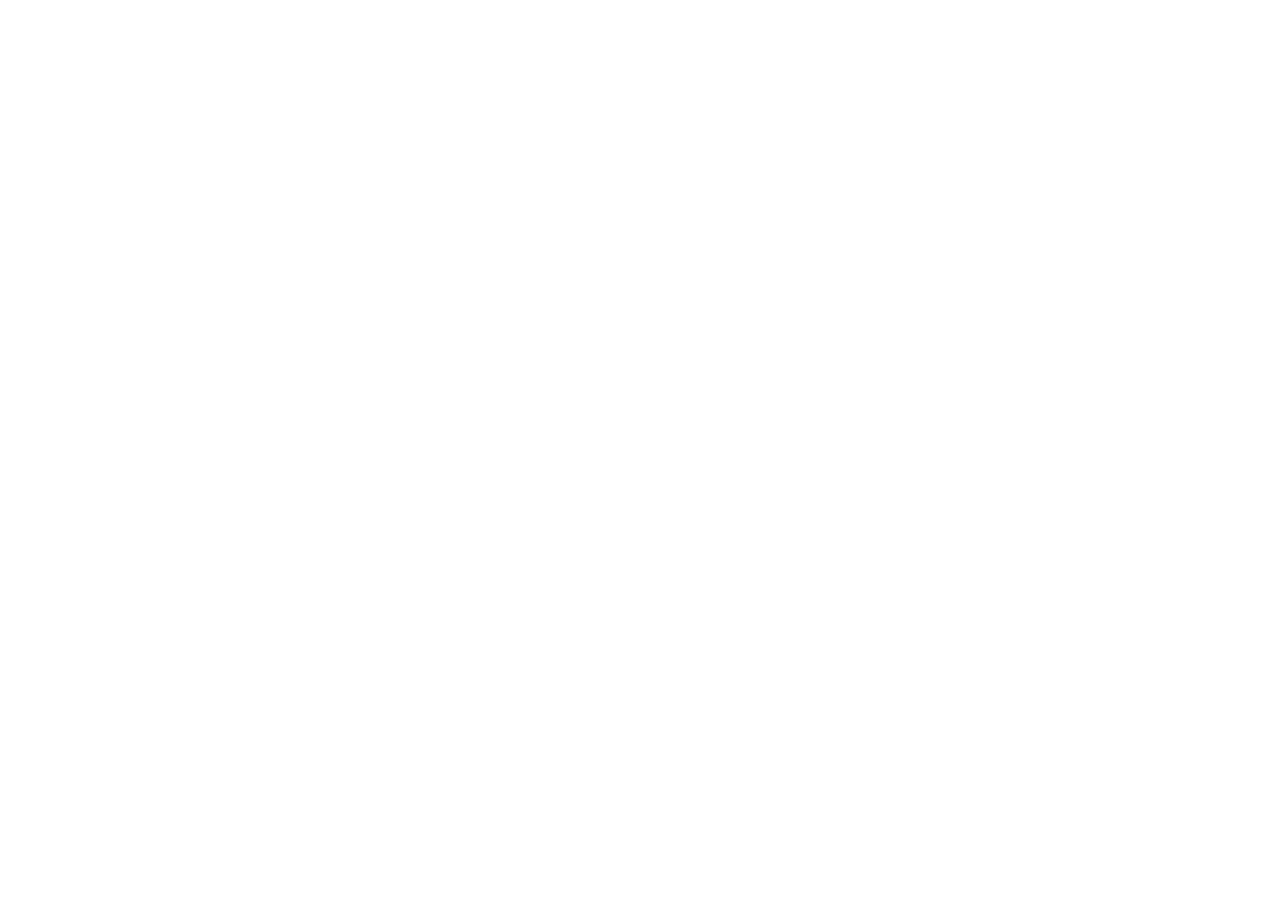
==== index.html @ a05b6de4 "mi primera web" ====
<!DOCTYPE html>
<html lang="en">
<head>
    <meta charset="UTF-8">
    <meta name="viewport" content="width=device-width, initial-scale=1.0">
    <title>Document</title>
</head>
<body>
    
</body>
</html>
<!-- 
git status
git add 
git 
git
-->
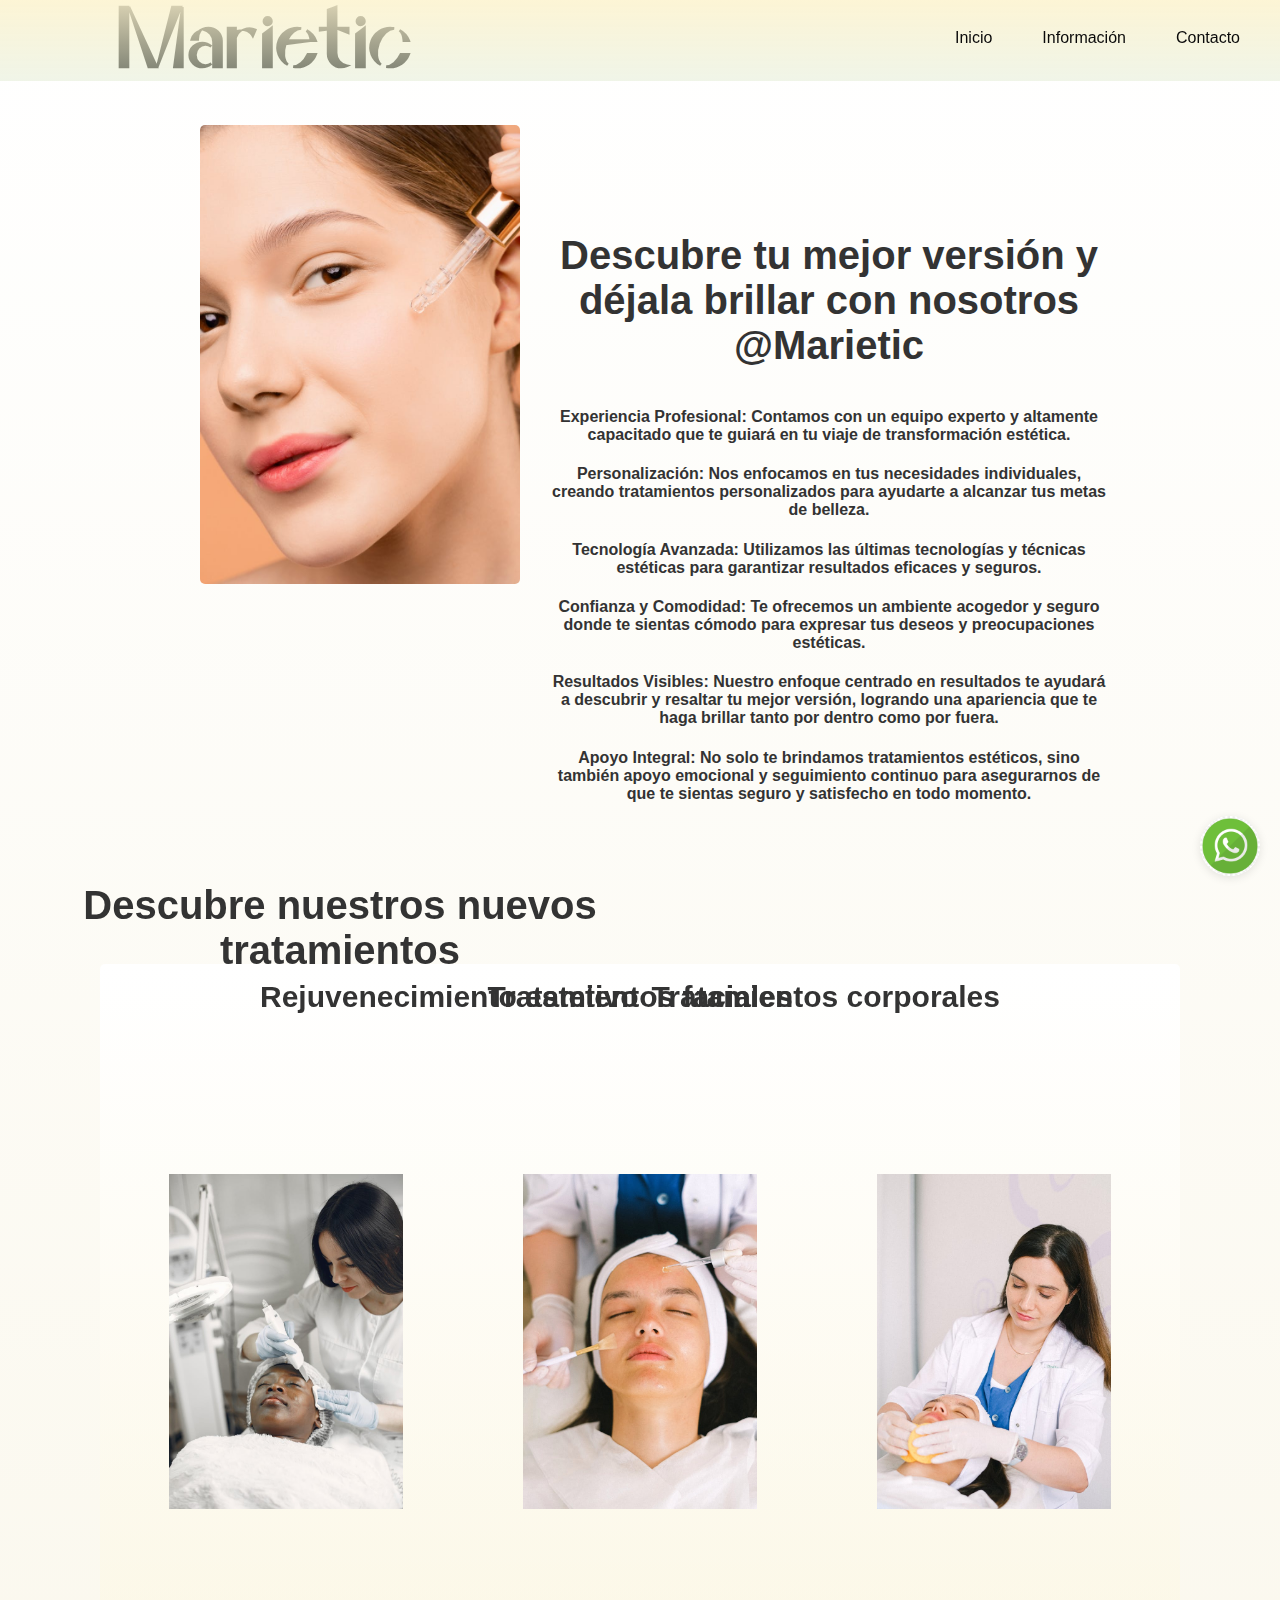
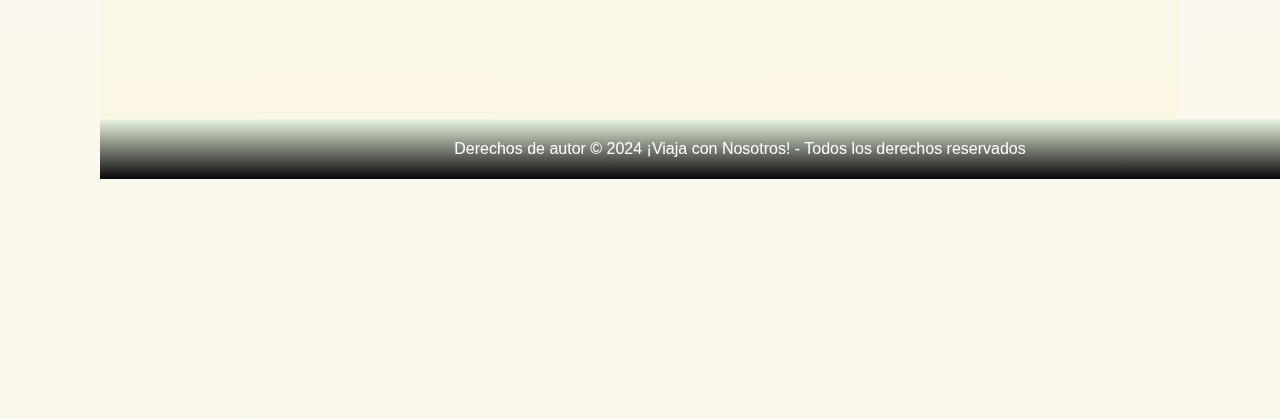
==== commit 796b03f5: "cambios" ====
--- a/index.html
+++ b/index.html
@@ -3,15 +3,64 @@
 <head>
     <meta charset="UTF-8">
     <meta name="viewport" content="width=device-width, initial-scale=1.0">
-    <title>Document</title>
+    <title>¡Viaja con Nosotros!</title>
+    <link rel="stylesheet" href="styles.css">
+    <link rel="stylesheet" href="wsp.css">
 </head>
 <body>
+
+    <div class="navbar">
+        <h1 class="title">Marietic</h1>
+        <div class="nav-links">
+            <a href="index.html">Inicio</a>
+            <a href="index.html">Información</a>
+            <a href="index.html">Contacto</a>
+        </div>
+    </div>
+    <header> 
+        
+</header>
+        <article class="articulo">
+           <div class="prueba1"> <h2>Descubre tu mejor versión y déjala brillar con nosotros @Marietic </h2>
+            <h4>Experiencia Profesional: Contamos con un equipo experto y altamente capacitado que te guiará en tu viaje de transformación estética.</43>
+            <h4>Personalización: Nos enfocamos en tus necesidades individuales, creando tratamientos personalizados para ayudarte a alcanzar tus metas de belleza.</h4>
+            <h4>Tecnología Avanzada: Utilizamos las últimas tecnologías y técnicas estéticas para garantizar resultados eficaces y seguros.</h4>
+            <h4>Confianza y Comodidad: Te ofrecemos un ambiente acogedor y seguro donde te sientas cómodo para expresar tus deseos y preocupaciones estéticas.</h4>
+            <h4>Resultados Visibles: Nuestro enfoque centrado en resultados te ayudará a descubrir y resaltar tu mejor versión, logrando una apariencia que te 
+                haga brillar tanto por dentro como por fuera.</h4>
+            <h4>Apoyo Integral: No solo te brindamos tratamientos estéticos, sino también apoyo emocional y seguimiento continuo para asegurarnos de que te 
+                    sientas seguro y satisfecho en todo momento.</h4>
+                </div>
+                <img src="img/foto1.jpg" alt="miami"class="travel">
+                
     
+        
+
+        
+                <div class="subtitulo"><h2>Descubre nuestros nuevos tratamientos</h2></div>
+
+
+            <article class="relleno">
+            
+                <img src="img/1.jpg" alt="" class="mini"> <img src="img/pexels-shvetsa-5069432.jpg" alt="" class="mini"><img src="img/pexels-shvetsa-5069433.jpg" alt="" class="mini">
+                <div class="faciales"><h5>Tratamientos faciales</h5></div>
+                <div class="faciales1"><h5>Tratamientos corporales</h5></div>
+                <div class="faciales2"><h5>Rejuvenecimiento estetivo</h5></div>
+            </article>
+        
+           
+
+
+
+
+    <div class="whatsapp-bubble">
+        <a href="https://n9.cl/marietic" target="_blank">
+            <img src="img/wsp.png" alt="WhatsApp">
+        </a>
+    </div>
+    <footer>
+        <p>Derechos de autor © 2024 ¡Viaja con Nosotros! - Todos los derechos reservados</p>
+    </footer>
+ 
 </body>
-</html>
-<!-- 
-git status
-git add 
-git 
-git
--->+</html>--- a/styles.css
+++ b/styles.css
@@ -0,0 +1,161 @@
+/* PASO 1 MOSTRAR LOS ESTILOS DIRECTO CON LAS ETIQUETAS */
+body {
+    font-family: Arial, sans-serif;
+    margin: 0;
+    padding: 0;
+    background-color: #f9f9f9;
+    color: #333333;
+}
+
+header {
+    text-align: center;
+}
+
+@font-face {
+    font-family: a;
+    src: url(fuentes/a.otf);
+}
+
+/* Barra de navegación */
+.navbar {
+    display: flex;
+    justify-content: space-between;
+    align-items: center;
+    
+}
+
+.nav-links {
+    display: flex;
+    justify-content: flex-end; /* Mover los elementos al lado derecho */
+    background: linear-gradient(to bottom, rgba(252, 243, 207, 0.877), rgba(226, 235, 210, 0.514));
+    padding:15px 20px 10px 10px; /* Ajustar padding para mejor apariencia */
+    position: fixed;
+    width: 100%;
+    top: 0;
+    padding-bottom: 20px;
+    right: 0;
+    z-index: 1000;
+
+}
+
+.nav-links a {
+    margin-right: 20px; /* Espacio entre los enlaces */
+}
+
+.title {
+    margin-left: 20px; /* Espacio entre el título y los enlaces */
+    display: flex;
+    position: fixed;
+    padding:105px 20px 10px 20px;
+    color: #030303;
+    font-size: 85px;
+    font-family: a;
+    margin-left: 100px;
+}
+.articulo{
+    padding: 300px 100px;
+}
+.faciales{
+    position: absolute;
+    top: 930px;
+}
+.faciales1{
+    position: absolute;
+    top: 930px;
+    right: 280px;
+}
+.faciales2{
+    position: absolute;
+    top: 930px;
+    left: 260px;
+}
+.subtitulo{
+    position: absolute;
+    top: 850px;
+    right: 600px;
+}
+h5{
+    font-size: 30px;
+}
+.navbar a {
+    color: white;
+    padding: 14px 20px;
+    text-decoration: none;
+    text-align: center;
+    margin-right: 10px; /* Añadir margen derecho */
+    color: rgb(10, 10, 10);
+}
+
+.navbar a:last-child {
+    margin-right: 0; /* Quitar margen derecho del último enlace */
+}
+
+.navbar a:hover {
+    background-color: #99d19c;
+}
+
+
+.prueba1 {
+    
+    margin-left: 40%;
+    padding: 20px;
+    margin-right: 5%;
+    position: relative;
+    bottom: 120px;
+}
+.travel { position: absolute;
+    top: 125px;
+    left: 200px;
+    width: 25%;
+    border-radius: 5px;
+
+}
+h2 {
+    margin-bottom: 40px;
+    font-size: 40px;
+    margin-left: 0%;
+    
+}
+article {
+    background-color: #fff;
+    border: 0px solid #ddd;
+    border-radius: 5px;
+    padding: 150px 150px;
+    background: linear-gradient(to bottom, rgb(255, 255, 255), rgba(252, 243, 207, 0.336));
+    text-align: center;}
+   
+    .diseño{
+        width: 30%;
+        margin-top: 180px;
+        margin-left: 0px;
+        border-radius: 5px;
+        border: 1px solid rgba(252, 243, 207,)
+    }
+    .relleno { display: flex;
+        align-items: center;
+        justify-content: center;
+        
+        }
+        
+    .mini {
+            width: 30%;  
+            transition: transform 0.3s;
+            cursor: pointer;
+            padding: 60px;
+              
+        }
+
+        h6  {
+        margin-bottom: 900px;
+        font-size: 40px;
+        margin-left: 0%;
+        text-align: center;
+        }
+    footer {
+        background: linear-gradient(to bottom, rgba(173, 240, 176, 0.199), rgb(7, 7, 7));
+        color: #ffffff;
+        padding: 5px 0;
+        text-align: center;
+        width: 100%;
+        position: fixed;
+    }--- a/wsp.css
+++ b/wsp.css
@@ -0,0 +1,20 @@
+/* styles.css */
+
+.whatsapp-bubble {
+    position: fixed;
+    bottom: 20px;
+    right: 20px;
+    z-index: 1000;
+}
+
+.whatsapp-bubble a img {
+    width: 60px;
+    height: 60px;
+    border-radius: 50%;
+    box-shadow: 0 2px 10px rgba(0, 0, 0, 0.1);
+    transition: transform 0.3s;
+}
+
+.whatsapp-bubble a img:hover {
+    transform: scale(1.1);
+}
